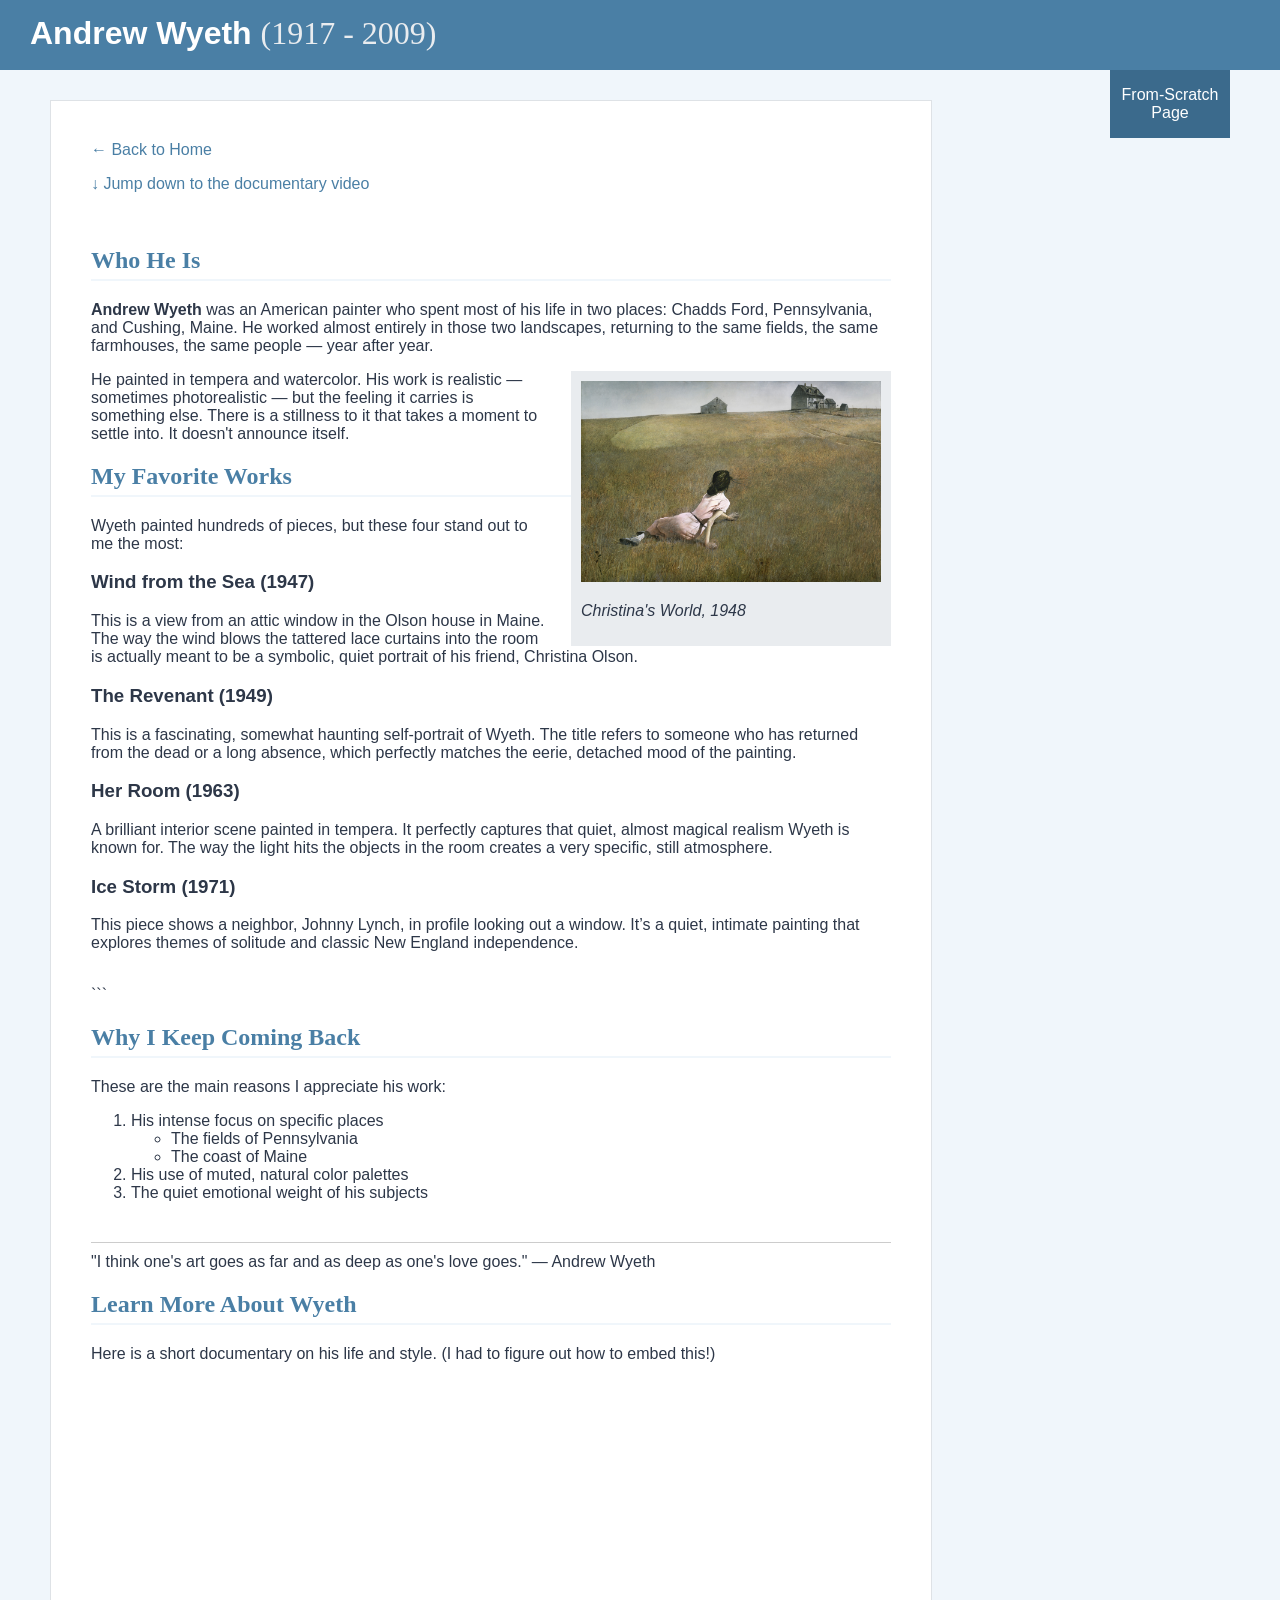
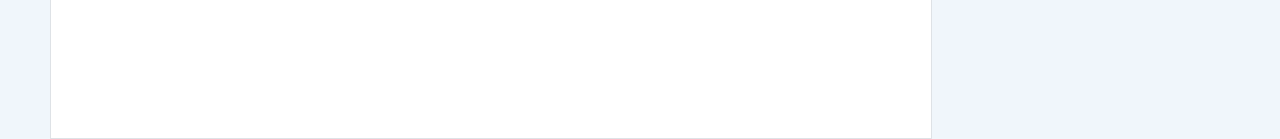
==== interests.html @ 77f1a4bf "Add files via upload" ====
<!DOCTYPE html>
<html lang="en">
<head>
    <meta charset="utf-8">
    <title>Santiago Muñoz - Andrew Wyeth</title>
    
    <link href="css/interests.css" rel="stylesheet">
</head>
<body>

    

    <div class="top-bar">
        <h1>Andrew Wyeth <span class="header-years">(1917 - 2009)</span></h1>

        
    </div>

    <div class="absolute-badge">
        <p>From-Scratch Page</p>
    </div>

    <div class="main-content">
        <a href="index.html" class="btn-back">← Back to Home</a>
        <p><a href="#video-section" title="Click to jump to the video at the bottom">↓ Jump down to the documentary video</a></p><br>

        <h2>Who He Is</h2>
        <p><strong>Andrew Wyeth</strong> was an American painter who spent most of his life in two places: Chadds Ford, Pennsylvania, and Cushing, Maine. He worked almost entirely in those two landscapes, returning to the same fields, the same farmhouses, the same people — year after year.</p>

        <div class="floated-image-card">
            <img src="assets/christinas-world.jpg" alt="Christina's World by Andrew Wyeth" width="280" height="200">
            <p><em>Christina's World, 1948</em></p>
        </div>

        <p>He painted in tempera and watercolor. His work is realistic — sometimes photorealistic — but the feeling it carries is something else. There is a stillness to it that takes a moment to settle into. It doesn't announce itself.</p>
        
        <h2>My Favorite Works</h2>
        <p>Wyeth painted hundreds of pieces, but these four stand out to me the most:</p>

        <div class="favorite-work">
            <h3>Wind from the Sea (1947)</h3>
            <p>This is a view from an attic window in the Olson house in Maine. The way the wind blows the tattered lace curtains into the room is actually meant to be a symbolic, quiet portrait of his friend, Christina Olson.</p>
        </div>

        <div class="favorite-work">
            <h3>The Revenant (1949)</h3>
            <p>This is a fascinating, somewhat haunting self-portrait of Wyeth. The title refers to someone who has returned from the dead or a long absence, which perfectly matches the eerie, detached mood of the painting.</p>
        </div>

        <div class="favorite-work">
            <h3>Her Room (1963)</h3>
            <p>A brilliant interior scene painted in tempera. It perfectly captures that quiet, almost magical realism Wyeth is known for. The way the light hits the objects in the room creates a very specific, still atmosphere.</p>
        </div>

        <div class="favorite-work">
            <h3>Ice Storm (1971)</h3>
            <p>This piece shows a neighbor, Johnny Lynch, in profile looking out a window. It’s a quiet, intimate painting that explores themes of solitude and classic New England independence.</p>
        </div>
        
        <br> ```

        <br> <h2>Why I Keep Coming Back</h2>
        <p>These are the main reasons I appreciate his work:</p>
        
        <ol>
            <li>His intense focus on specific places
                <ul>
                    <li>The fields of Pennsylvania</li>
                    <li>The coast of Maine</li>
                </ul>
            </li>
            <li>His use of muted, natural color palettes</li>
            <li>The quiet emotional weight of his subjects</li>
        </ol>

        <p style="margin-top: 40px; border-top: 1px solid #ccc; padding-top: 10px;">
            "I think one's art goes as far and as deep as one's love goes." — Andrew Wyeth
        </p>

        <h2 id="video-section">Learn More About Wyeth</h2>
        <p>Here is a short documentary on his life and style. (I had to figure out how to embed this!)</p>

        <iframe width="560" height="315" src="https://www.youtube.com/embed/jNuGbKIoUds?si=QiasU2VfhqrE__dd" title="YouTube video player" frameborder="0" allow="accelerometer; autoplay; clipboard-write; encrypted-media; gyroscope; picture-in-picture; web-share" referrerpolicy="strict-origin-when-cross-origin" allowfullscreen></iframe>

    </div>

</body>
</html>
---- css/interests.css ----
/* wyeth-scratch.css */
/* Stylesheet for the from-scratch Andrew Wyeth page */

/* Element selector overriding default HTML body styles.
  Sets our custom background color and default font family.
*/
body {
    background-color: #f0f6fb; /* Custom background color */
    font-family: Arial, Helvetica, sans-serif; /* Font family requirement */
    color: #2D3748; /* Font color requirement */
    margin: 0; 
}

/* Class selector for our fixed navigation bar.
  Demonstrates fixed positioning from the course material.
*/
.top-bar {
    position: fixed;
    top: 0;
    left: 0;
    width: 100%;
    height: 70px;
    background-color: #4A7FA5; /* Your site's accent color */
    z-index: 10; /* Ensures the header stays above scrolling content */
}

/* Targeting the h1 specifically inside the top-bar */
.top-bar h1 {
    color: white; 
    margin-left: 30px;
    margin-top: 15px;
}

/* Using an inline container (span) to style part of the header text differently */
.header-years {
    font-family: Georgia, "Times New Roman", serif;
    font-weight: normal;
    color: #e9ecef;
}

/* Class selector for absolute positioning.
  This removes the badge from normal document flow.
*/
.absolute-badge {
    position: absolute;
    top: 70px;
    right: 50px;
    width: 120px;
    background-color: #3B6A8C; 
    color: white;
    text-align: center;
    z-index: 5;
}

/* The main container that sits in the normal document flow.
  We give it margin-top so it isn't hidden behind the fixed .top-bar.
*/
.main-content {
    margin-top: 100px;
    margin-left: 50px;
    width: 800px;
    background-color: white;
    padding: 40px;
    /* Optional: a small border to make it look polished */
    border: 1px solid #dee2e6; 
}

/* Class selector demonstrating float.
  This allows the text in the HTML to wrap around the image.
*/
.floated-image-card {
    float: right;
    width: 300px;
    margin-left: 20px;
    padding: 10px;
    background-color: #e9ecef;
    /* Requirement: custom background image. Using a relative path. */
    background-image: url('../assets/texture-placeholder.png'); 
}

/* Styling the image inside the floated div to fit properly */
.floated-image-card img {
    width: 100%;
    height: auto;
}

/* Basic styling for our anchor links */
a {
    color: #4A7FA5;
    text-decoration: none;
}

a:hover {
    text-decoration: underline;
}

/* Customizing the font for our headings */
h2 {
    color: #4A7FA5;
    font-family: Georgia, "Times New Roman", serif;
    border-bottom: 2px solid #f0f6fb;
    padding-bottom: 5px;
}
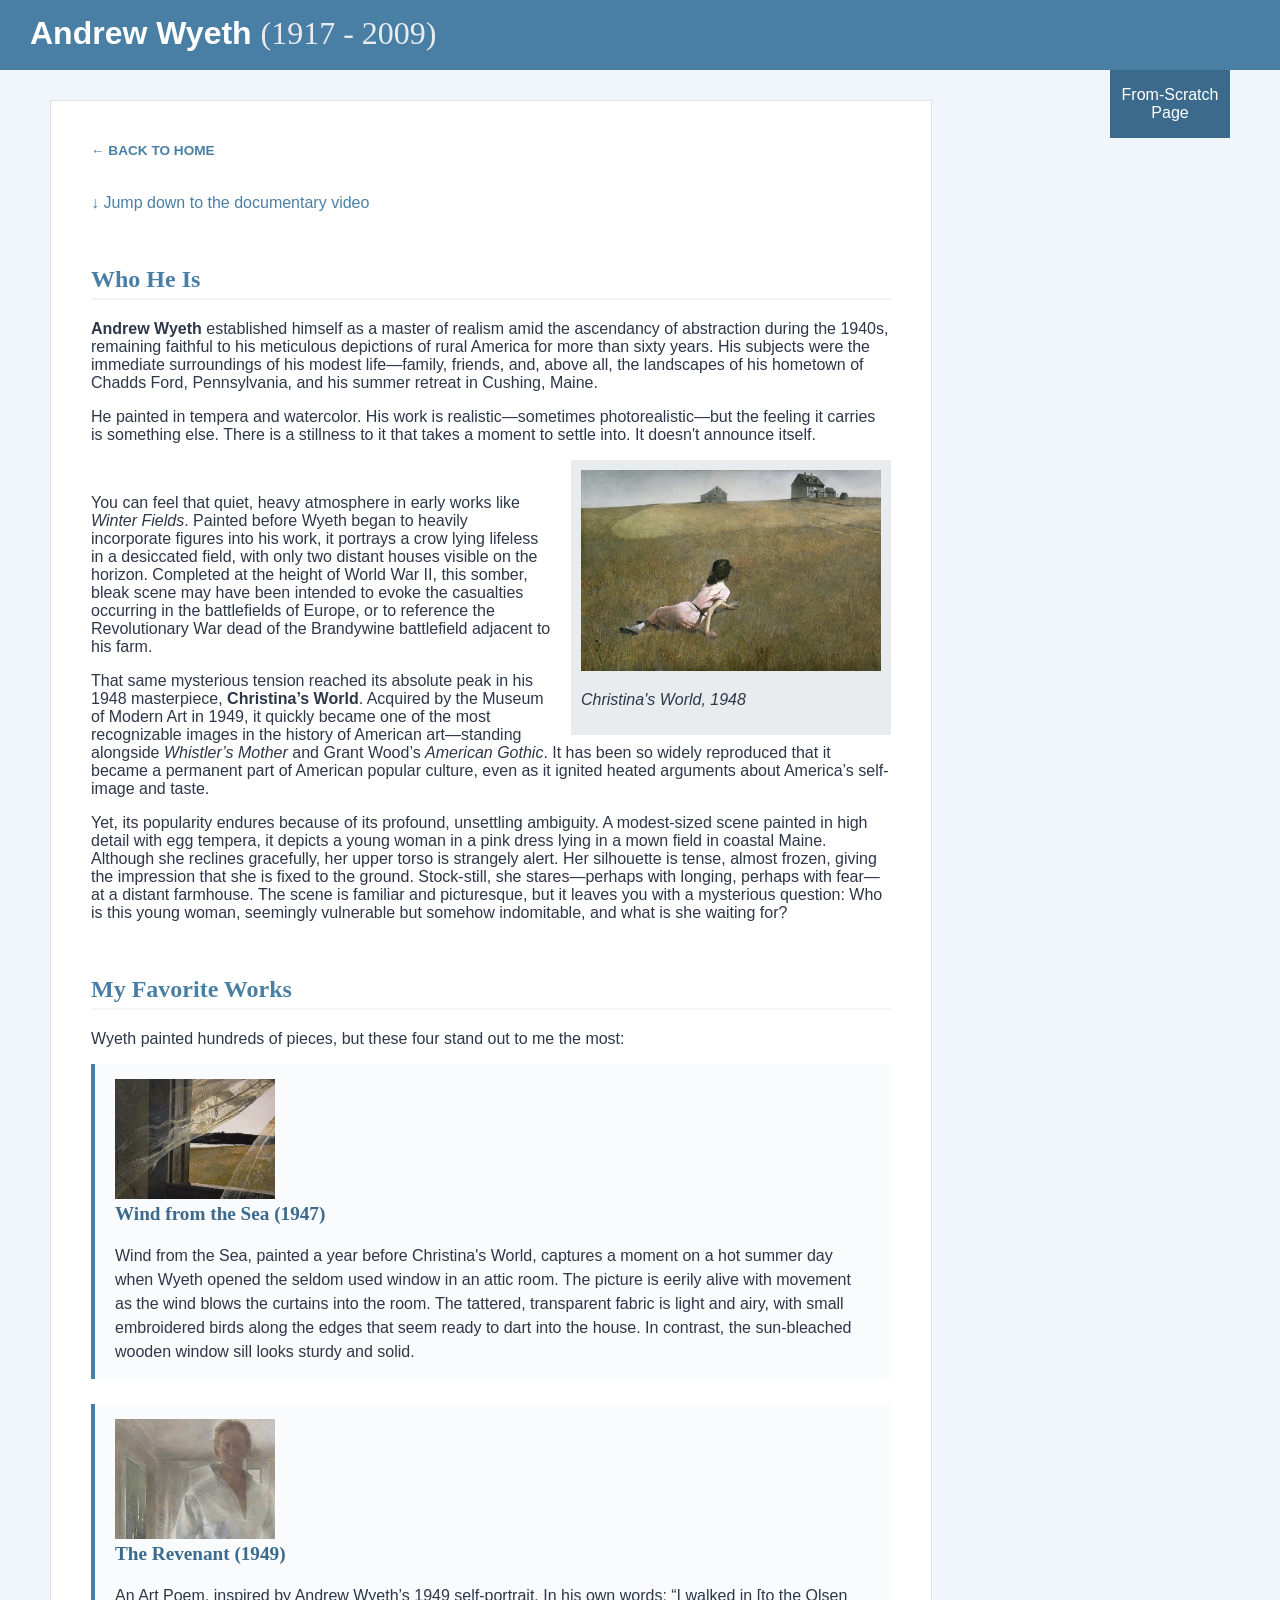
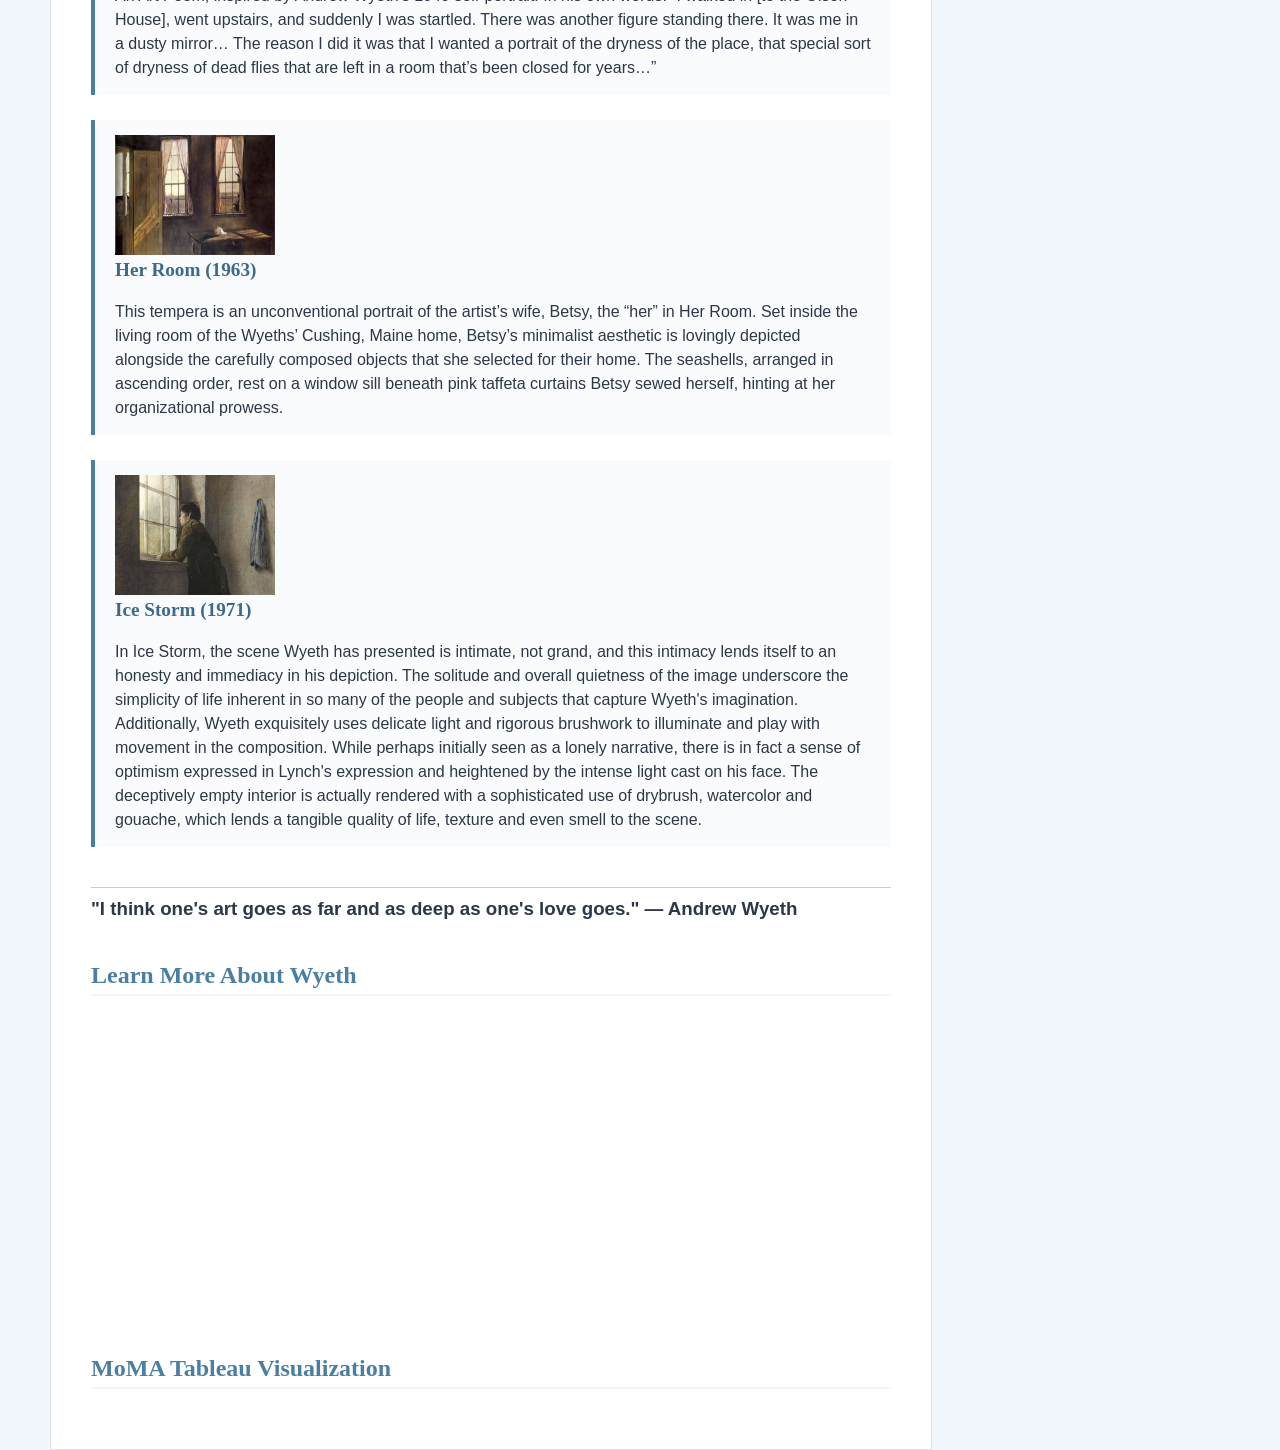
==== commit b65050b5: "Add files via upload" ====
--- a/interests.html
+++ b/interests.html
@@ -1,6 +1,7 @@
 <!DOCTYPE html>
 <html lang="en">
 <head>
+    <link rel="icon" type="image/x-icon" href="assets/favicon.ico">
     <meta charset="utf-8">
     <title>Santiago Muñoz - Andrew Wyeth</title>
     
@@ -25,63 +26,101 @@
         <p><a href="#video-section" title="Click to jump to the video at the bottom">↓ Jump down to the documentary video</a></p><br>
 
         <h2>Who He Is</h2>
-        <p><strong>Andrew Wyeth</strong> was an American painter who spent most of his life in two places: Chadds Ford, Pennsylvania, and Cushing, Maine. He worked almost entirely in those two landscapes, returning to the same fields, the same farmhouses, the same people — year after year.</p>
+        <p><strong>Andrew Wyeth</strong> established himself as a master of realism amid the ascendancy of abstraction during the 1940s, remaining faithful to his meticulous depictions of rural America for more than sixty years. His subjects were the immediate surroundings of his modest life—family, friends, and, above all, the landscapes of his hometown of Chadds Ford, Pennsylvania, and his summer retreat in Cushing, Maine.</p>
+
+        <p>He painted in tempera and watercolor. His work is realistic—sometimes photorealistic—but the feeling it carries is something else. There is a stillness to it that takes a moment to settle into. It doesn't announce itself.</p>
 
         <div class="floated-image-card">
-            <img src="assets/christinas-world.jpg" alt="Christina's World by Andrew Wyeth" width="280" height="200">
+            <img src="assets/christinas-world.jpg" alt="Christina's World by Andrew Wyeth" width="250" height="250">
             <p><em>Christina's World, 1948</em></p>
+        
         </div>
+        <br>
 
-        <p>He painted in tempera and watercolor. His work is realistic — sometimes photorealistic — but the feeling it carries is something else. There is a stillness to it that takes a moment to settle into. It doesn't announce itself.</p>
+        <p>You can feel that quiet, heavy atmosphere in early works like <em>Winter Fields</em>. Painted before Wyeth began to heavily incorporate figures into his work, it portrays a crow lying lifeless in a desiccated field, with only two distant houses visible on the horizon. Completed at the height of World War II, this somber, bleak scene may have been intended to evoke the casualties occurring in the battlefields of Europe, or to reference the Revolutionary War dead of the Brandywine battlefield adjacent to his farm.</p>
+
+        <p>That same mysterious tension reached its absolute peak in his 1948 masterpiece, <strong>Christina’s World</strong>. Acquired by the Museum of Modern Art in 1949, it quickly became one of the most recognizable images in the history of American art—standing alongside <em>Whistler’s Mother</em> and Grant Wood’s <em>American Gothic</em>. It has been so widely reproduced that it became a permanent part of American popular culture, even as it ignited heated arguments about America’s self-image and taste.</p>
+
+        <p>Yet, its popularity endures because of its profound, unsettling ambiguity. A modest-sized scene painted in high detail with egg tempera, it depicts a young woman in a pink dress lying in a mown field in coastal Maine. Although she reclines gracefully, her upper torso is strangely alert. Her silhouette is tense, almost frozen, giving the impression that she is fixed to the ground. Stock-still, she stares—perhaps with longing, perhaps with fear—at a distant farmhouse. The scene is familiar and picturesque, but it leaves you with a mysterious question: Who is this young woman, seemingly vulnerable but somehow indomitable, and what is she waiting for?</p>
         
+        <br> 
+
+        <div style="clear: both;"></div>
+
         <h2>My Favorite Works</h2>
         <p>Wyeth painted hundreds of pieces, but these four stand out to me the most:</p>
 
         <div class="favorite-work">
+            <img src="assets/wind.jpg" alt="Wind from the Sea" class="painting-thumbnail" width="160" height="120">
             <h3>Wind from the Sea (1947)</h3>
-            <p>This is a view from an attic window in the Olson house in Maine. The way the wind blows the tattered lace curtains into the room is actually meant to be a symbolic, quiet portrait of his friend, Christina Olson.</p>
+            <p>Wind from the Sea, painted a year before Christina's World, captures a moment on a hot summer day when Wyeth opened the seldom used window in an attic room. The picture is eerily alive with movement as the wind blows the curtains into the room. The tattered, transparent fabric is light and airy, with small embroidered birds along the edges that seem ready to dart into the house. In contrast, the sun-bleached wooden window sill looks sturdy and solid. </p>
         </div>
 
         <div class="favorite-work">
+            <img src="assets/revenant.jpg" alt="The Revenant" class="painting-thumbnail" width="160" height="120">
             <h3>The Revenant (1949)</h3>
-            <p>This is a fascinating, somewhat haunting self-portrait of Wyeth. The title refers to someone who has returned from the dead or a long absence, which perfectly matches the eerie, detached mood of the painting.</p>
+            <p>An Art Poem, inspired by Andrew Wyeth’s 1949 self-portrait. In his own words:
+“I walked in [to the Olsen House], went upstairs, and suddenly I was startled. There was another figure standing there. It was me in a dusty mirror…
+The reason I did it was that I wanted a portrait of the dryness of the place,
+that special sort of dryness of dead flies that are left in a room that’s been closed for years…”</p>
         </div>
 
         <div class="favorite-work">
+            <img src="assets/room.jpg" alt="Her Room" class="painting-thumbnail" width="160" height="120">
             <h3>Her Room (1963)</h3>
-            <p>A brilliant interior scene painted in tempera. It perfectly captures that quiet, almost magical realism Wyeth is known for. The way the light hits the objects in the room creates a very specific, still atmosphere.</p>
+            <p>This tempera is an unconventional portrait of the artist’s wife, Betsy, the “her” in Her Room. Set inside the living room of the Wyeths’ Cushing, Maine home, Betsy’s minimalist aesthetic is lovingly depicted alongside the carefully composed objects that she selected for their home. The seashells, arranged in ascending order, rest on a window sill beneath pink taffeta curtains Betsy sewed herself, hinting at her organizational prowess.</p>
         </div>
 
         <div class="favorite-work">
+            <img src="assets/ice-storm.jpg" alt="Ice Storm" class="painting-thumbnail" width="160" height="120">
             <h3>Ice Storm (1971)</h3>
-            <p>This piece shows a neighbor, Johnny Lynch, in profile looking out a window. It’s a quiet, intimate painting that explores themes of solitude and classic New England independence.</p>
+            <p>In Ice Storm, the scene Wyeth has presented is intimate, not grand, and this intimacy lends itself to an honesty and immediacy in his depiction. The solitude and overall quietness of the image underscore the simplicity of life inherent in so many of the people and subjects that capture Wyeth's imagination. Additionally, Wyeth exquisitely uses delicate light and rigorous brushwork to illuminate and play with movement in the composition. While perhaps initially seen as a lonely narrative, there is in fact a sense of optimism expressed in Lynch's expression and heightened by the intense light cast on his face. The deceptively empty interior is actually rendered with a sophisticated use of drybrush, watercolor and gouache, which lends a tangible quality of life, texture and even smell to the scene.</p>
         </div>
-        
-        <br> ```
 
-        <br> <h2>Why I Keep Coming Back</h2>
-        <p>These are the main reasons I appreciate his work:</p>
-        
-        <ol>
-            <li>His intense focus on specific places
-                <ul>
-                    <li>The fields of Pennsylvania</li>
-                    <li>The coast of Maine</li>
-                </ul>
-            </li>
-            <li>His use of muted, natural color palettes</li>
-            <li>The quiet emotional weight of his subjects</li>
-        </ol>
-
-        <p style="margin-top: 40px; border-top: 1px solid #ccc; padding-top: 10px;">
+        <h3 style="margin-top: 40px; border-top: 1px solid #ccc; padding-top: 10px;">
             "I think one's art goes as far and as deep as one's love goes." — Andrew Wyeth
-        </p>
+            <br>
+            <br>
+        </h3>
 
         <h2 id="video-section">Learn More About Wyeth</h2>
-        <p>Here is a short documentary on his life and style. (I had to figure out how to embed this!)</p>
-
         <iframe width="560" height="315" src="https://www.youtube.com/embed/jNuGbKIoUds?si=QiasU2VfhqrE__dd" title="YouTube video player" frameborder="0" allow="accelerometer; autoplay; clipboard-write; encrypted-media; gyroscope; picture-in-picture; web-share" referrerpolicy="strict-origin-when-cross-origin" allowfullscreen></iframe>
 
+        <h2 id="video-section">MoMA Tableau Visualization</h2>      
+        
+        <div class='tableauPlaceholder' id='viz1776156166337' style='position: relative; width: 100%;'>
+            <noscript>
+                <a href='#'><img alt='Viz ' src='https:&#47;&#47;public.tableau.com&#47;static&#47;images&#47;Mo&#47;MoMAMondrianstyle&#47;Viz&#47;1_rss.png' style='border: none' /></a>
+            </noscript>
+            <object class='tableauViz'  style='display:none;'>
+                <param name='host_url' value='https%3A%2F%2Fpublic.tableau.com%2F' /> 
+                <param name='embed_code_version' value='3' /> 
+                <param name='site_root' value='' />
+                <param name='name' value='MoMAMondrianstyle&#47;Viz' />
+                <param name='tabs' value='no' />
+                <param name='toolbar' value='yes' />
+                <param name='static_image' value='https:&#47;&#47;public.tableau.com&#47;static&#47;images&#47;Mo&#47;MoMAMondrianstyle&#47;Viz&#47;1.png' /> 
+                <param name='animate_transition' value='yes' />
+                <param name='display_static_image' value='yes' />
+                <param name='display_spinner' value='yes' />
+                <param name='display_overlay' value='yes' />
+                <param name='display_count' value='yes' />
+                <param name='language' value='es-ES' />
+            </object>
+        </div>                
+        
+        <script type='text/javascript'>                    
+            var divElement = document.getElementById('viz1776156166337');                    
+            var vizElement = divElement.getElementsByTagName('object')[0];                    
+            
+            // CLEANED UP SIZING: Forces Tableau to fit perfectly inside your 800px div
+            vizElement.style.width = '100%';
+            vizElement.style.height = '850px'; // Change 850px if it looks too tall or too squished
+            
+            var scriptElement = document.createElement('script');                    
+            scriptElement.src = 'https://public.tableau.com/javascripts/api/viz_v1.js';                    
+            vizElement.parentNode.insertBefore(scriptElement, vizElement);                
+        </script>
     </div>
 
 </body>
--- a/css/interests.css
+++ b/css/interests.css
@@ -100,4 +100,43 @@
     font-family: Georgia, "Times New Roman", serif;
     border-bottom: 2px solid #f0f6fb;
     padding-bottom: 5px;
+}
+
+/* Back button styling */
+.btn-back {
+    color: #4A7FA5;
+    font-family: Arial, Helvetica, sans-serif; /* Matching the from-scratch font */
+    font-size: 0.85rem;
+    font-weight: bold;
+    text-decoration: none;
+    text-transform: uppercase;
+    display: inline-block;
+    margin-bottom: 20px; /* Gives it some breathing room */
+}
+
+/* What happens when you hover over the button */
+.btn-back:hover {
+    color: #3B6A8C;
+    text-decoration: underline;
+}
+/* Styling for the favorite works section */
+.favorite-work {
+    margin-bottom: 25px; /* Spaces the items out vertically */
+    padding: 15px 20px; /* Gives the text some breathing room inside the box */
+    background-color: #f9fbfd; /* A very light tint of your accent color */
+    border-left: 4px solid #4A7FA5; /* A thick accent line on the left side */
+}
+
+/* Targeting the specific heading size inside the favorite-work divs */
+.favorite-work h3 {
+    margin-top: 0;
+    font-family: Georgia, "Times New Roman", serif;
+    color: #3B6A8C; /* A slightly darker shade of your accent color */
+    font-size: 1.2rem;
+}
+
+/* Removing the bottom margin on the paragraph so the box padding stays even */
+.favorite-work p {
+    margin-bottom: 0;
+    line-height: 1.5; /* Makes the paragraph a bit easier to read */
 }
